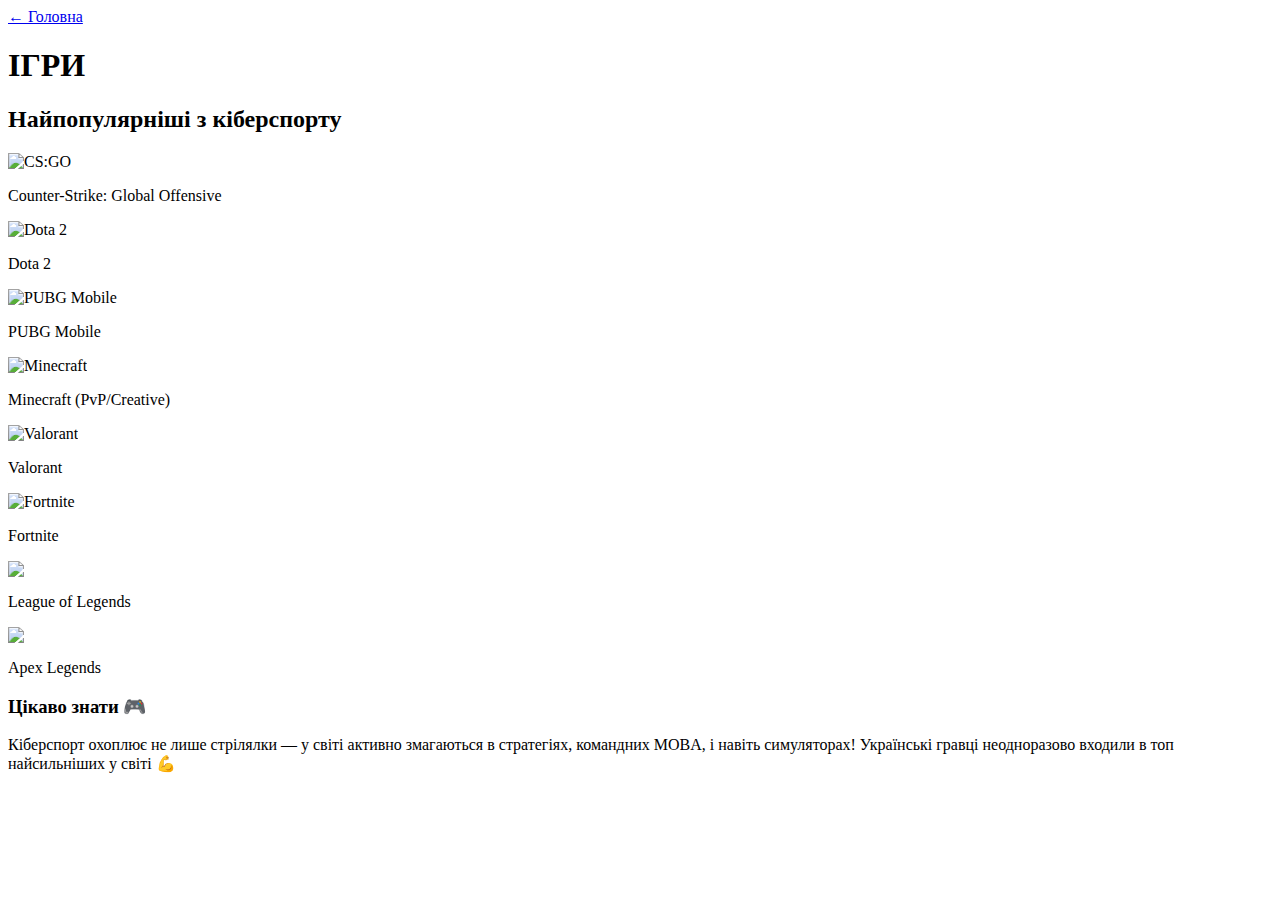
==== games.html @ 071975d3 "Create games.html" ====
<html>
<head>
    <title>Популярні Ігри</title>      
</head>
<body>

<header>
    <a href="index.html" class="back-button">← Головна</a>
</header>

<h1>ІГРИ</h1>
<h2>Найпопулярніші з кіберспорту</h2>

<div class="games">
    <div class="game">
        <img src="https://www.ntk.kz/Images/EpisodePreviewLarge/36078.jpg" alt="CS:GO">
        <p>Counter-Strike: Global Offensive</p>
    </div>
    <div class="game">
        <img src="https://encrypted-tbn0.gstatic.com/images?q=tbn:ANd9GcTFh0F9vKHOiOSv9ZqSwI6uU04gyADafYeFLPRV0RHZ0F9HwKE8Nsf_GEAXba_hj41Akz8&usqp=CAU" alt="Dota 2">
        <p>Dota 2</p>
    </div>
    <div class="game">
        <img src="https://downloadr2.apkmirror.com/wp-content/uploads/2023/04/78/643c580376572.png" alt="PUBG Mobile">
        <p>PUBG Mobile</p>
    </div>
    <div class="game">
        <img src="https://upload.wikimedia.org/wikipedia/ru/f/f4/Minecraft_Cover_Art.png" alt="Minecraft">
        <p>Minecraft (PvP/Creative)</p>
    </div>
    <div class="game">
        <img src="https://store-images.s-microsoft.com/image/apps.21507.13663857844271189.4c1de202-3961-4c40-a0aa-7f4f1388775a.20ed7782-0eda-4f9d-b421-4cc47492edc6" alt="Valorant">
        <p>Valorant</p>
    </div>
    <div class="game">
        <img src="https://cdn1.epicgames.com/offer/fn/FNBR_34-00_C6S2_EGS_Launcher_KeyArt_FNlogo_Blade_1200x1600_1200x1600-0aa5c6ea35dab419ec28980fdb402e89" alt="Fortnite">
        <p>Fortnite</p>
    </div>
    <div class="game">
        <img src="https://cdn1.epicgames.com/offer/24b9b5e323bc40eea252a10cdd3b2f10/EGS_LeagueofLegends_RiotGames_S2_1200x1600-905a96cea329205358868f5871393042">
        <p>League of Legends</p>
    </div>
    <div class="game">
        <img src="https://cdn1.epicgames.com/spt-assets/5dcd88f4e2094a698ebffa43438edc33/apex-legends-1o21v.jpg">
        <p>Apex Legends</p>
    </div>
</div>

<div class="fact">
    <h3>Цікаво знати 🎮</h3>
    <p>Кіберспорт охоплює не лише стрілялки — у світі активно змагаються в стратегіях, командних MOBA, і навіть симуляторах! Українські гравці неодноразово входили в топ найсильніших у світі 💪</p>
</div>

</body>
</html>
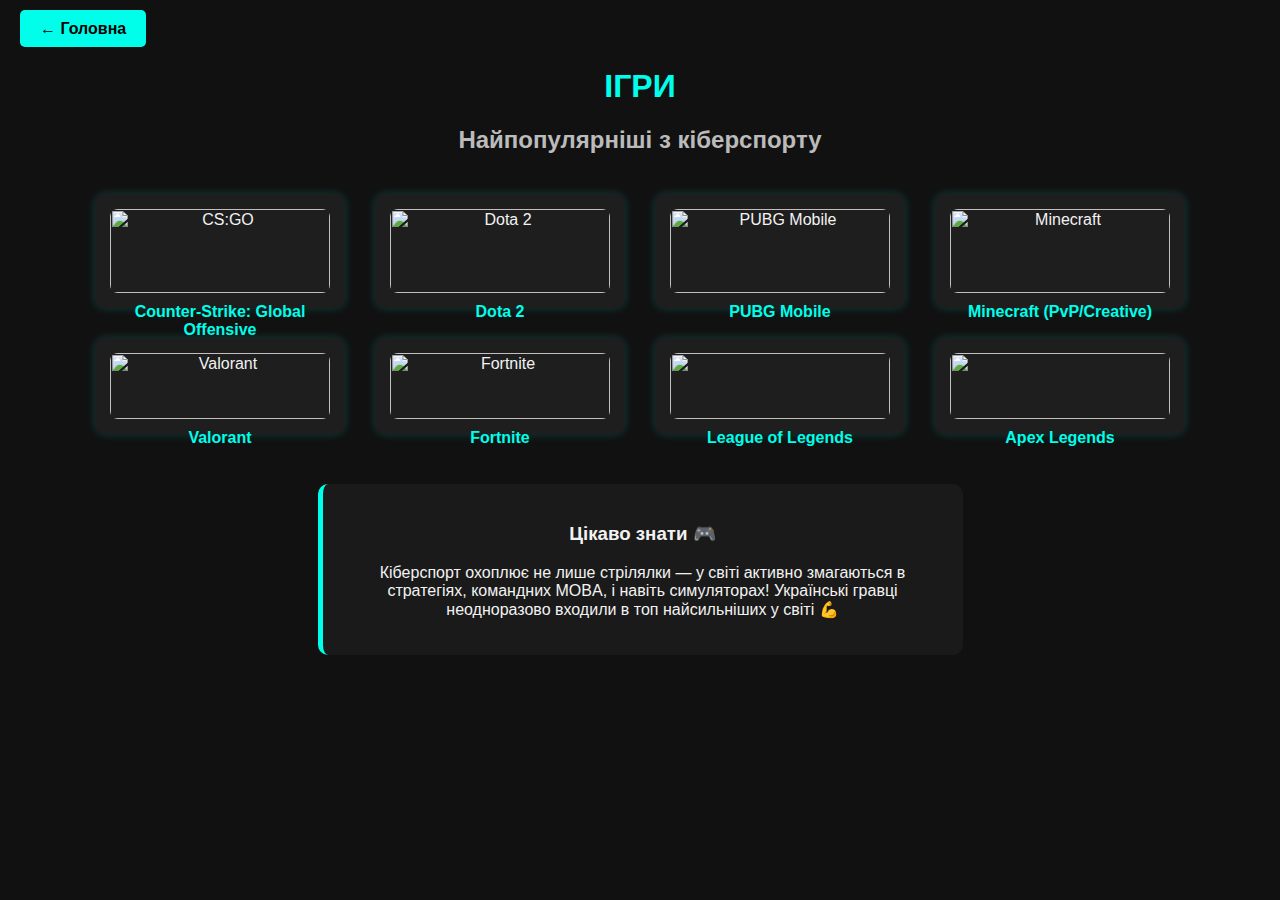
==== commit a011f0d9: "Update games.html" ====
--- a/games.html
+++ b/games.html
@@ -1,6 +1,7 @@
 <html>
 <head>
-    <title>Популярні Ігри</title>      
+    <title>Популярні Ігри</title>  
+    <link rel="stylesheet" href="style1.css">
 </head>
 <body>
 
--- a/style1.css
+++ b/style1.css
@@ -0,0 +1,76 @@
+        body {
+            font-family: 'Segoe UI', sans-serif;
+            background-color: #111;
+            color: #f2f2f2;
+            margin: 0;
+            padding: 20px;
+            text-align: center;
+        }
+
+        header {
+            text-align: left;
+            margin-bottom: 30px;
+        }
+
+        .back-button {
+            background-color: #00ffea;
+            color: #000;
+            border: none;
+            padding: 10px 20px;
+            font-size: 16px;
+            font-weight: bold;
+            border-radius: 5px;
+            cursor: pointer;
+            text-decoration: none;
+        }
+
+        .back-button:hover {
+            background-color: #00cccc;
+        }
+
+        h1 {
+            color: #00ffea;
+        }
+
+        h2 {
+            color: #bbbbbb;
+            margin-bottom: 40px;
+        }
+
+        .games {
+            display: flex;
+            flex-wrap: wrap;
+            justify-content: center;
+            gap: 30px;
+        }
+
+        .game {
+            background-color: #1e1e1e;
+            padding: 15px;
+            border-radius: 10px;
+            width: 220px;
+            box-shadow: 0 0 10px #00ffea33;
+        }
+
+        .game img {
+            width: 100%;
+            height: auto;
+            border-radius: 8px;
+        }
+
+        .game p {
+            margin-top: 10px;
+            font-weight: bold;
+            color: #00ffea;
+        }
+
+        .fact {
+            margin-top: 50px;
+            padding: 20px;
+            background-color: #1a1a1a;
+            border-left: 5px solid #00ffea;
+            max-width: 600px;
+            margin-left: auto;
+            margin-right: auto;
+            border-radius: 10px;
+        }
